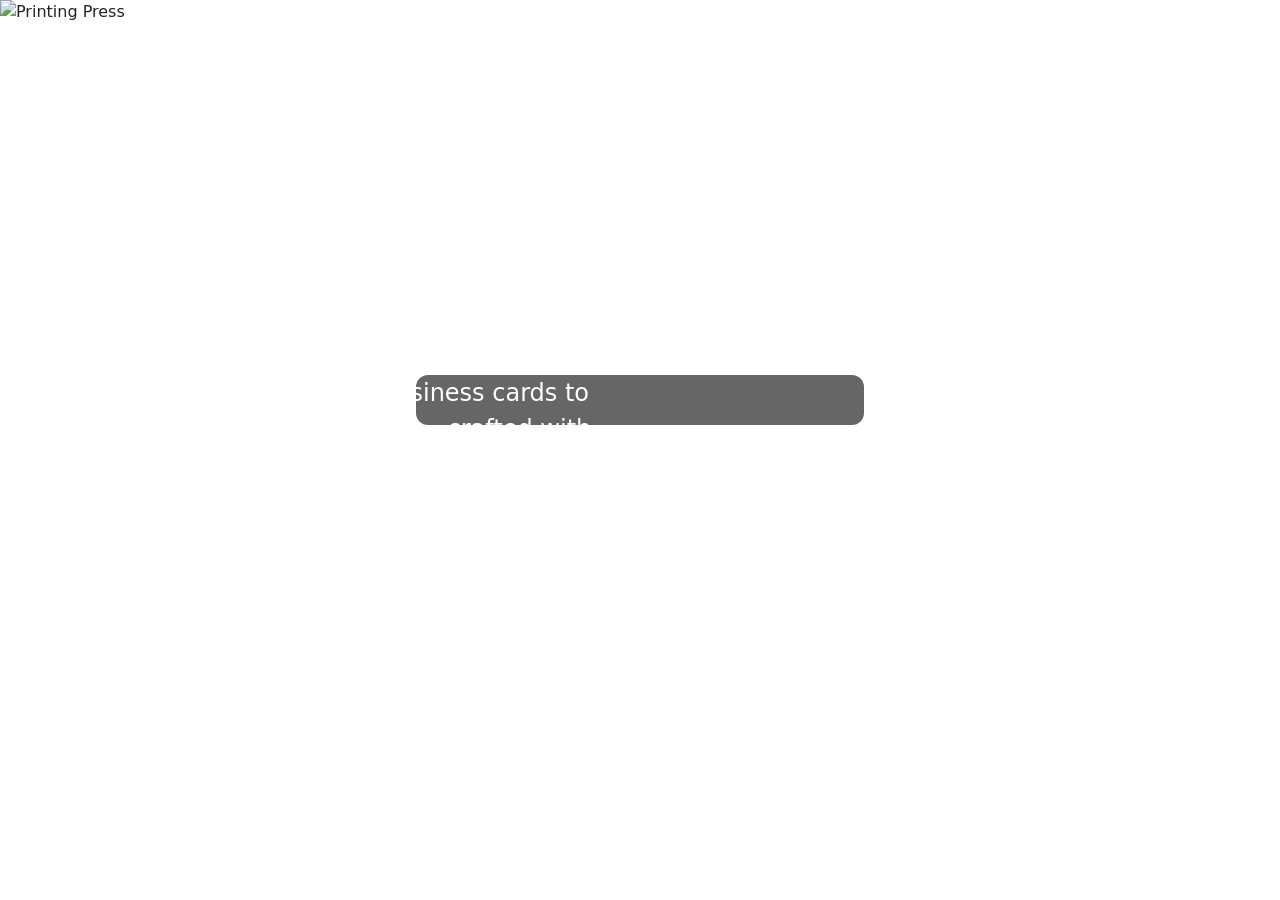
==== index.html @ e6c63889 "Update index.html" ====
<!DOCTYPE html>
<html lang="en">
<head>
  <meta charset="UTF-8" />
  <meta name="viewport" content="width=device-width, initial-scale=1.0" />
  <title>Digital Press Vadodara</title>

  <!-- Bootstrap 5 (Offline) -->
  <link rel="stylesheet" href="Css/bootstrap.min.css" />

  <!-- Font Awesome (Offline) -->
  <link rel="stylesheet" href="Css/all.min.css" />

  <!-- Your own styles -->
  <link rel="stylesheet" href="Css/Style1.0.2.css" />
</head>
<body >

  <!-- HEADER PLACEHOLDER -->
<div id="header"></div>
  <!-- Hero Section -->
<section id="heroCarousel" class="heroCarousel carousel slide carousel-fade"  
  data-bs-ride="carousel" 
  data-bs-interval="3000" 
  data-bs-pause="false">

  <div class="carousel-inner">

    <!-- Slide 1 -->
    <div class="carousel-item active">
      <img src="Images/DG-Image1.jpg" class="d-block w-100" style="max-height: 800px;" alt="Printing Press">
      <div class="carousel-caption d-flex align-items-center justify-content-center text-center">
        <div>
          <h1>Print That Speaks Quality</h1>
          <p>From business cards to banners — crafted with precision.</p>
        </div>
      </div>
    </div>

    <!-- Slide 2 -->
    <div class="carousel-item">
      <img src="Images/DG-IMage2.jpg" class="d-block w-100" style="max-height: 800px;" alt="Business Cards">
      <div class="carousel-caption d-flex align-items-center justify-content-center text-center">
        <div>
          <h1>Make Your First Impression Count</h1>
          <p>Premium business cards that showcase your brand.</p>
        </div>
      </div>
    </div>

    <!-- Slide 3 -->
    <div class="carousel-item">
      <img src="Images/DG-IMage3.jpg" class="d-block w-100" style="max-height: 800px;" alt="Banners Printing">
      <div class="carousel-caption d-flex align-items-center justify-content-center text-center">
        <div>
          <h1>Big Ideas, Bold Prints</h1>
          <p>Eye-catching banners and posters that stand out.</p>
        </div>
      </div>
    </div>

    <!-- Slide 4 -->
    <div class="carousel-item">
      <img src="Images/DG-Image4.jpg" class="d-block w-100" style="max-height: 800px;" alt="Wedding Cards">
      <div class="carousel-caption d-flex align-items-center justify-content-center text-center">
        <div>
          <h1>Celebrate Moments in Style</h1>
          <p>Wedding invitations & event cards designed with elegance.</p>
        </div>
      </div>
    </div>

    <!-- Slide 5 -->
    <div class="carousel-item">
      <img src="Images/DG-IMage5.jpg" class="d-block w-100" style="max-height: 800px;" alt="Custom Digital Designs">
      <div class="carousel-caption d-flex align-items-center justify-content-center text-center">
        <div>
          <h1>Custom Designs for Every Need</h1>
          <p>Personalized printing solutions tailored just for you.</p>
        </div>
      </div>
    </div>

  </div>

  <!-- Controls (optional, hidden for auto-play) -->
  <button class="carousel-control-prev" type="button" style="display: none;" data-bs-target="#heroCarousel" data-bs-slide="prev">
    <span class="carousel-control-prev-icon" aria-hidden="true"></span>
  </button>
  <button class="carousel-control-next" type="button" style="display: none;" data-bs-target="#heroCarousel" data-bs-slide="next">
    <span class="carousel-control-next-icon" aria-hidden="true"></span>
  </button>
</section>

  

   <!-- FOOTER PLACEHOLDER -->
   <div id="footer"></div>

  <!--JS Bundle (Offline) -->
  <script src="js/bootstrap.bundle.min.js"></script>
  <script src="js/SearchBox.js"></script>
  <script src="js/InjectLayout.js"></script>
        
    
</body>
</html>
---- Css/Style1.0.2.css ----
/* ==== Hero Section Carousel (Optimized) ==== */
.heroCarousel {
  height: 800px;
  width: 100%;
  position: relative;
  overflow: hidden;
}

/* Full height for carousel content */
.heroCarousel .carousel-inner,
.heroCarousel .carousel-item {
  height: 800px !important;
}

/* Image Styling */
.heroCarousel .carousel-item img {
  height: 100% !important;
  width: 100% !important;
  object-fit: cover !important;
  object-position: center;
}

/* Caption Overlay */
.heroCarousel .carousel-caption {
  position: absolute;
  top: 50%;
  left: 50%;
  transform: translate(-50%, -50%);
  background-color: rgba(0, 0, 0, 0.6);
  padding: 25px 35px;
  border-radius: 12px;
  color: #fff;
  text-align: center;
  z-index: 10;
  max-width: 80%;
}

/* Headline & Paragraph - Fade Up */
.heroCarousel .carousel-caption h1,
.heroCarousel .carousel-caption p {
  opacity: 0;
  animation: fadeInUp 0.6s ease-out forwards;
}

.heroCarousel .carousel-caption h1 {
  animation-delay: 0.1s;
  font-size: 3rem;
  font-weight: 700;
  margin-bottom: 10px;
}

.heroCarousel .carousel-caption p {
  animation-delay: 0.4s;
  font-size: 1.5rem;
  font-weight: 400;
}

/* Animation Keyframes */
@keyframes fadeInUp {
  0% {
    opacity: 0;
    transform: translate(-60%, -40%);
  }
  100% {
    opacity: 1;
    transform: translate(-50%, -50%);
  }
}

/* Hide controls */
.heroCarousel .carousel-control-prev,
.heroCarousel .carousel-control-next {
  display: none !important;
}

/* Responsive adjustments */
@media (max-width: 768px) {
  .heroCarousel {
    height: 500px;
  }

  .heroCarousel .carousel-inner,
  .heroCarousel .carousel-item {
    height: 500px !important;
  }

  .heroCarousel .carousel-caption {
    padding: 15px 20px;
    max-width: 90%;
  }

  .heroCarousel .carousel-caption h1 {
    font-size: 2rem;
  }

  .heroCarousel .carousel-caption p {
    font-size: 1rem;
  }
}
.modern-footer {
  background-color: #313a63 !important;
  color: #eee;
  padding: 40px 0;
}

.footer-top {
  display: flex;
  flex-wrap: wrap;
  justify-content: space-around;
  gap: 30px;
  padding: 0 20px;
}

.footer-column {
  flex: 1 1 250px;
}

.footer-column h4 {
  margin-bottom: 15px;
  font-weight: 600;
}

.footer-column ul {
  list-style: none;
  padding-left: 0;
}

.footer-column ul li {
  margin-bottom: 10px;
}

.footer-column ul li a {
  color: #ddd;
  text-decoration: none;
}

.footer-column p {
  margin-bottom: 10px;
}

.social-icons i {
  margin-right: 10px;
  font-size: 20px;
}
/* Ensure search icon is right-aligned in the navbar */

/* Ensure navbar uses flexbox to align elements */
/* Ensure navbar uses flexbox to align elements */
.navbar-collapse {
  display: flex;
  justify-content: space-between;
  align-items: center;
  width: 100%;
}

/* Container for the search icon and input field */
.search-container {
  position: relative;
}

/* Initially hide the search input field */
#searchProduct {
  display: none; /* Hidden by default */
  width: 0;
  opacity: 0;
  transition: all 0.3s ease; /* Smooth transition for width and opacity */
}

/* Expand the search input smoothly */
#searchProduct.expanded {
  display: block;
  width: 200px; /* Adjust width as needed */
  opacity: 1;
}

/* Style for the search icon */
#search-icon {
  font-size: 20px;
  color: white;
  transition: all 0.3s ease;
  position: absolute;
  right: 0;
  top: 50%;
  transform: translateY(-50%);
  cursor: pointer;
}

/* Styling for search results */
#search-results {
  border: 1px solid #ccc;
  border-radius: 4px;
  max-height: 200px;
  overflow-y: auto;
  box-shadow: 0 4px 8px rgba(0, 0, 0, 0.2);
}


/* Styling for search results */
#search-results {
  border: 1px solid #ccc;
  border-radius: 4px;
  max-height: 200px;
  overflow-y: auto;
  box-shadow: 0 4px 8px rgba(0, 0, 0, 0.2);
}
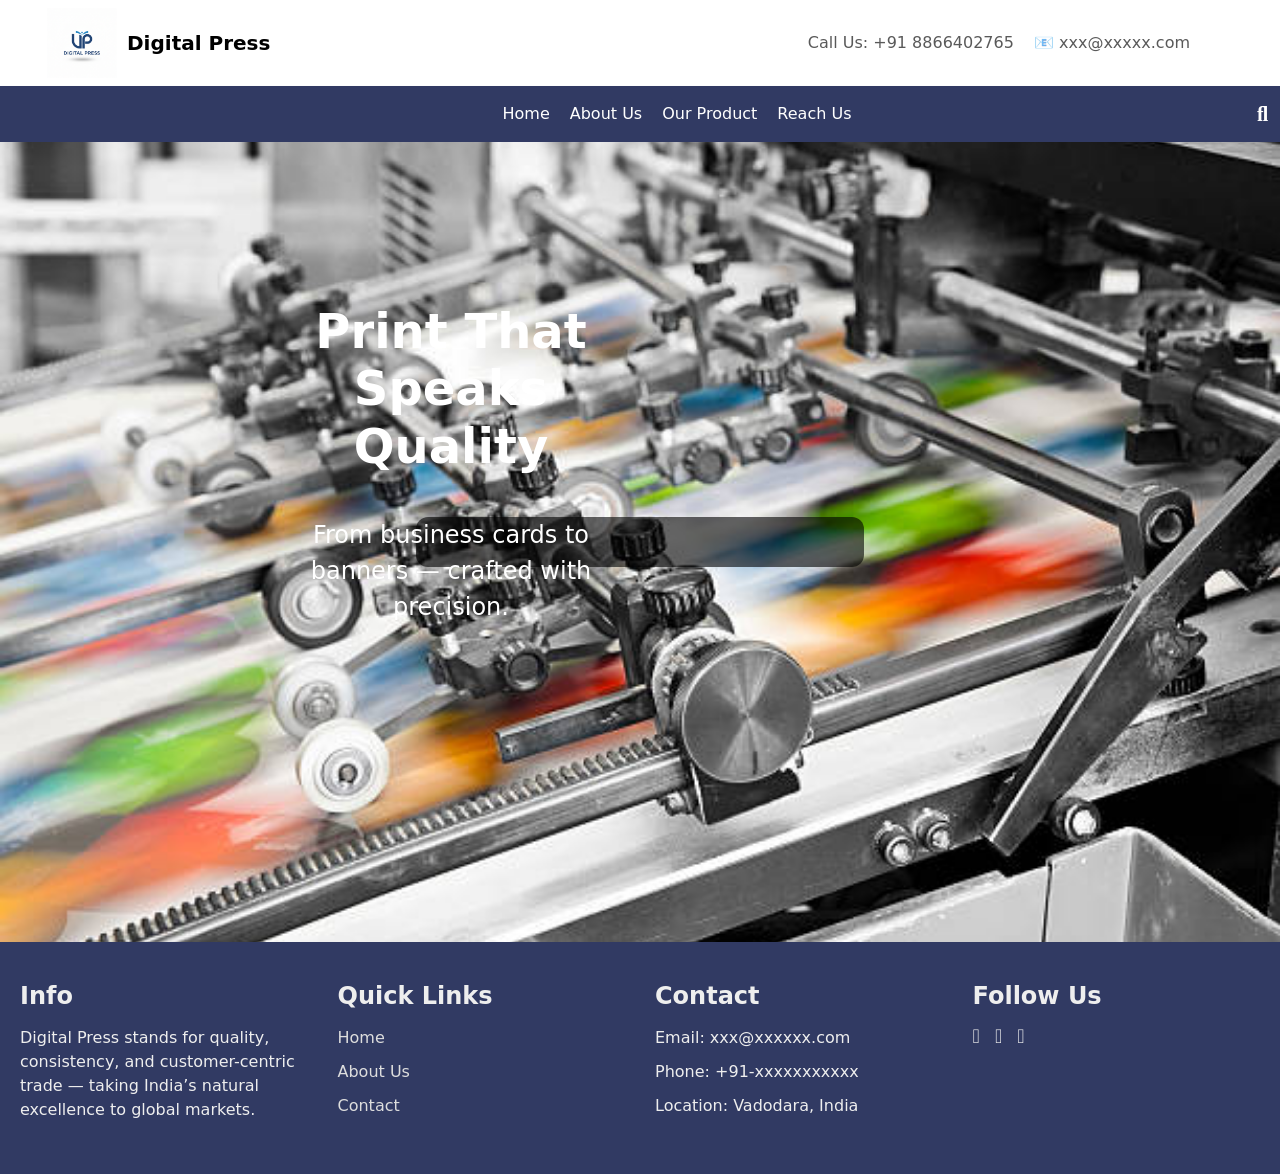
==== commit 241eeb3f: "Update index.html" ====
--- a/index.html
+++ b/index.html
@@ -98,12 +98,13 @@
    <div id="footer"></div>
 
   <!--JS Bundle (Offline) -->
-  <script src="js/bootstrap.bundle.min.js"></script>
-  <script src="js/SearchBox.js"></script>
-  <script src="js/InjectLayout.js"></script>
+  <script src="Js/bootstrap.bundle.min.js"></script>
+  <script src="Js/SearchBox.js"></script>
+  <script src="Js/InjectLayout.js"></script>
         
     
 </body>
 </html>
 
 
+
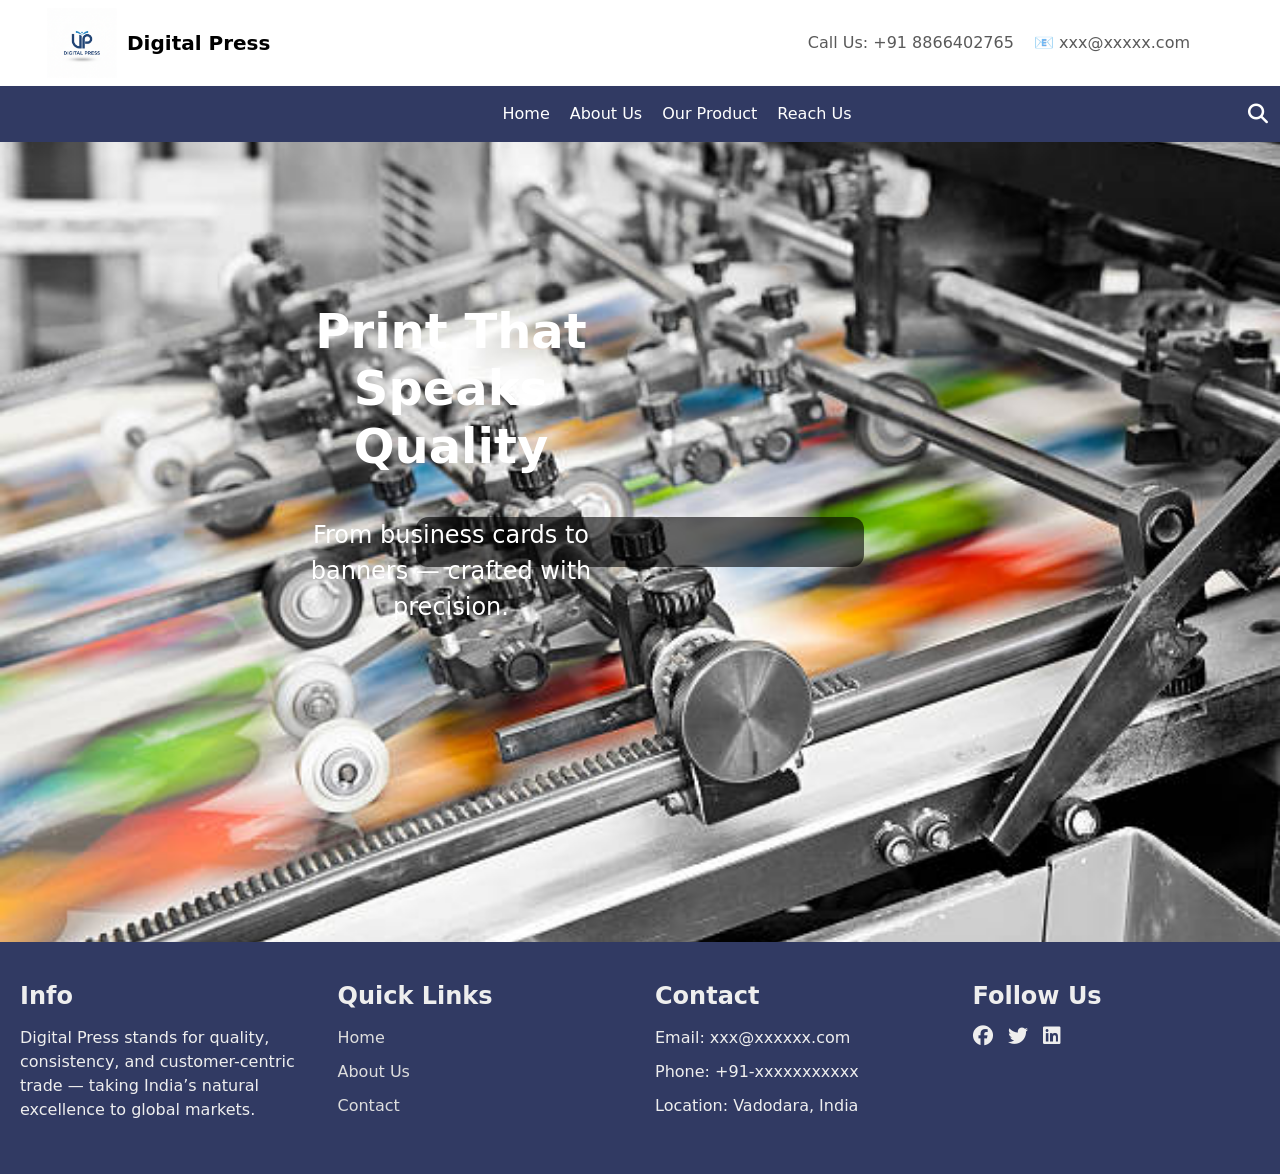
==== commit 66144dd8: "Update index.html" ====
--- a/index.html
+++ b/index.html
@@ -75,7 +75,7 @@
       <img src="Images/DG-IMage5.jpg" class="d-block w-100" style="max-height: 800px;" alt="Custom Digital Designs">
       <div class="carousel-caption d-flex align-items-center justify-content-center text-center">
         <div>
-          <h1>Custom Designs for Every Need</h1>
+          <h1 style="color: black !important;">Custom Designs for Every Need</h1>
           <p>Personalized printing solutions tailored just for you.</p>
         </div>
       </div>
@@ -108,3 +108,4 @@
 
 
 
+
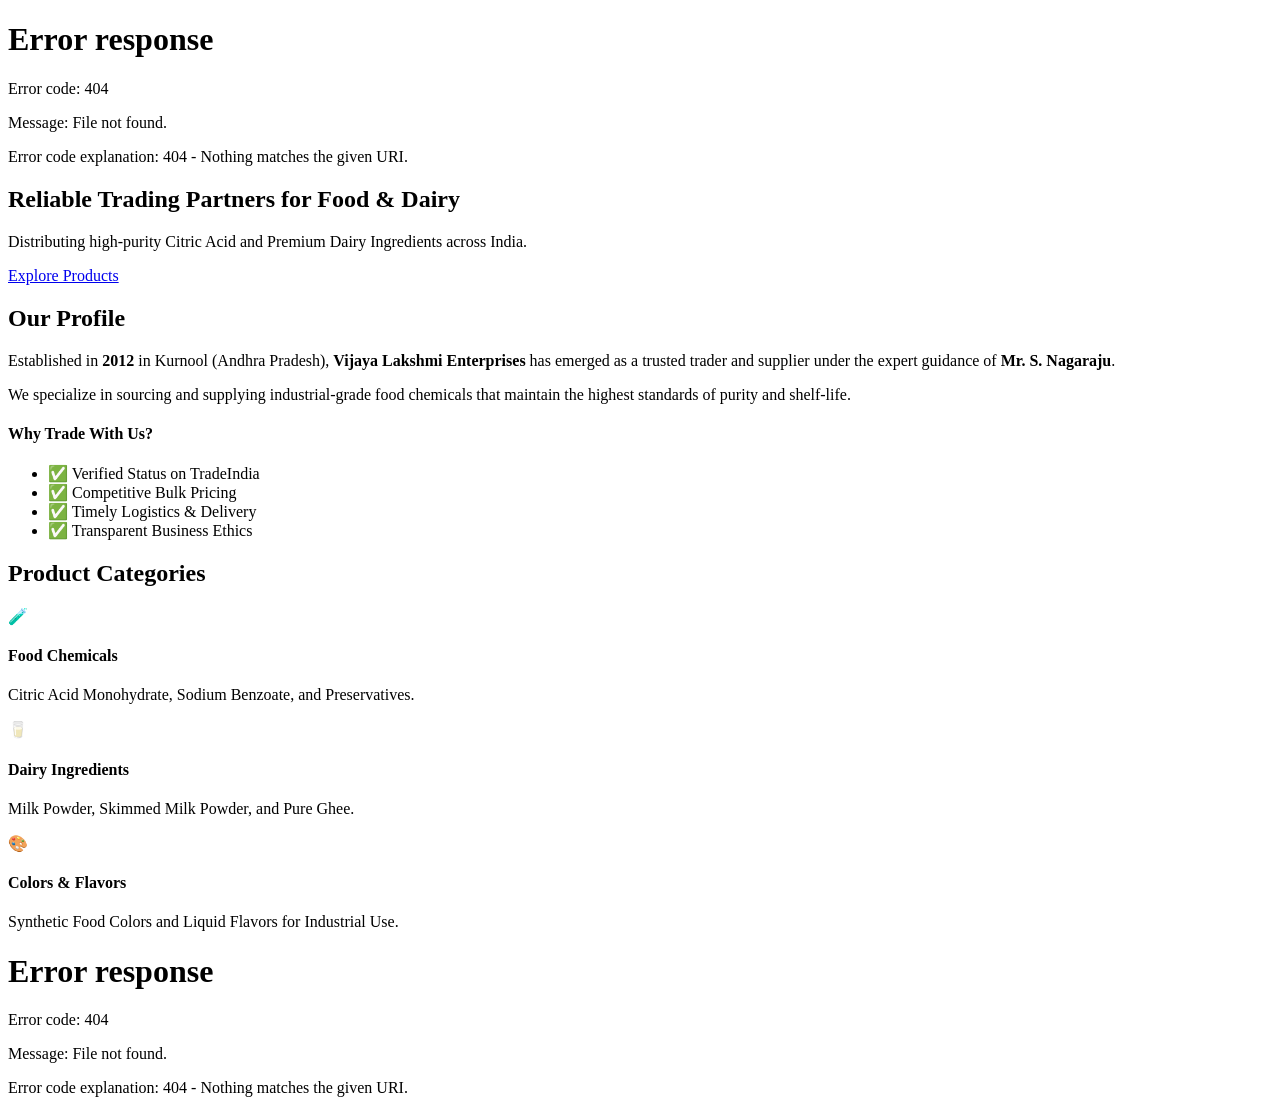
==== commit ce7b127e: "Update index.html" ====
--- a/index.html
+++ b/index.html
@@ -1,111 +1,97 @@
 <!DOCTYPE html>
 <html lang="en">
 <head>
-  <meta charset="UTF-8" />
-  <meta name="viewport" content="width=device-width, initial-scale=1.0" />
-  <title>Digital Press Vadodara</title>
+    <meta charset="UTF-8">
+    <meta name="viewport" content="width=device-width, initial-scale=1.0">
+    <title>Vijaya Lakshmi Enterprises | Industrial Trading</title>
+    
+    <link rel="stylesheet" href="css/bootstrap.min.css">
+    <link rel="stylesheet" href="css/style.css">
+</head>
+<body>
 
-  <!-- Bootstrap 5 (Offline) -->
-  <link rel="stylesheet" href="Css/bootstrap.min.css" />
+    <div id="header-placeholder"></div>
 
-  <!-- Font Awesome (Offline) -->
-  <link rel="stylesheet" href="Css/all.min.css" />
+    <main>
+        <section id="home" class="hero-banner bg-primary text-white py-5">
+            <div class="container py-5">
+                <div class="row align-items-center">
+                    <div class="col-md-7">
+                        <h1 class="display-4 fw-bold">Reliable Trading Partners for Food & Dairy</h1>
+                        <p class="lead">Distributing high-purity Citric Acid and Premium Dairy Ingredients across India.</p>
+                        <a href="#products" class="btn btn-warning btn-lg fw-bold">Explore Products</a>
+                    </div>
+                </div>
+            </div>
+        </section>
 
-  <!-- Your own styles -->
-  <link rel="stylesheet" href="Css/Style1.0.2.css" />
-</head>
-<body >
+        <section id="about" class="py-5">
+            <div class="container">
+                <div class="row g-4">
+                    <div class="col-md-6">
+                        <h2 class="fw-bold border-bottom pb-2">Our Profile</h2>
+                        <p>Established in <strong>2012</strong> in Kurnool (Andhra Pradesh), <strong>Vijaya Lakshmi Enterprises</strong> has emerged as a trusted trader and supplier under the expert guidance of <strong>Mr. S. Nagaraju</strong>.</p>
+                        <p>We specialize in sourcing and supplying industrial-grade food chemicals that maintain the highest standards of purity and shelf-life.</p>
+                    </div>
+                    <div class="col-md-6">
+                        <div class="card bg-light border-0 p-4">
+                            <h4 class="fw-bold text-primary">Why Trade With Us?</h4>
+                            <ul class="list-unstyled">
+                                <li class="mb-2">✅ Verified Status on TradeIndia</li>
+                                <li class="mb-2">✅ Competitive Bulk Pricing</li>
+                                <li class="mb-2">✅ Timely Logistics & Delivery</li>
+                                <li class="mb-2">✅ Transparent Business Ethics</li>
+                            </ul>
+                        </div>
+                    </div>
+                </div>
+            </div>
+        </section>
 
-  <!-- HEADER PLACEHOLDER -->
-<div id="header"></div>
-  <!-- Hero Section -->
-<section id="heroCarousel" class="heroCarousel carousel slide carousel-fade"  
-  data-bs-ride="carousel" 
-  data-bs-interval="3000" 
-  data-bs-pause="false">
+        <section id="products" class="py-5 bg-light">
+            <div class="container">
+                <h2 class="text-center fw-bold mb-5">Product Categories</h2>
+                <div class="row g-4">
+                    <div class="col-md-4">
+                        <div class="product-box text-center p-4 bg-white shadow-sm rounded">
+                            <div class="fs-1">🧪</div>
+                            <h4 class="fw-bold mt-3">Food Chemicals</h4>
+                            <p class="small text-muted">Citric Acid Monohydrate, Sodium Benzoate, and Preservatives.</p>
+                        </div>
+                    </div>
+                    <div class="col-md-4">
+                        <div class="product-box text-center p-4 bg-white shadow-sm rounded">
+                            <div class="fs-1">🥛</div>
+                            <h4 class="fw-bold mt-3">Dairy Ingredients</h4>
+                            <p class="small text-muted">Milk Powder, Skimmed Milk Powder, and Pure Ghee.</p>
+                        </div>
+                    </div>
+                    <div class="col-md-4">
+                        <div class="product-box text-center p-4 bg-white shadow-sm rounded">
+                            <div class="fs-1">🎨</div>
+                            <h4 class="fw-bold mt-3">Colors & Flavors</h4>
+                            <p class="small text-muted">Synthetic Food Colors and Liquid Flavors for Industrial Use.</p>
+                        </div>
+                    </div>
+                </div>
+            </div>
+        </section>
+    </main>
 
-  <div class="carousel-inner">
+    <div id="footer-placeholder"></div>
 
-    <!-- Slide 1 -->
-    <div class="carousel-item active">
-      <img src="Images/DG-Image1.jpg" class="d-block w-100" style="max-height: 800px;" alt="Printing Press">
-      <div class="carousel-caption d-flex align-items-center justify-content-center text-center">
-        <div>
-          <h1>Print That Speaks Quality</h1>
-          <p>From business cards to banners — crafted with precision.</p>
-        </div>
-      </div>
-    </div>
+    <script src="js/bootstrap.bundle.min.js"></script>
+   <script src="js/InjectLayout.js"></script>
 
-    <!-- Slide 2 -->
-    <div class="carousel-item">
-      <img src="Images/DG-IMage2.jpg" class="d-block w-100" style="max-height: 800px;" alt="Business Cards">
-      <div class="carousel-caption d-flex align-items-center justify-content-center text-center">
-        <div>
-          <h1>Make Your First Impression Count</h1>
-          <p>Premium business cards that showcase your brand.</p>
-        </div>
-      </div>
-    </div>
-
-    <!-- Slide 3 -->
-    <div class="carousel-item">
-      <img src="Images/DG-IMage3.jpg" class="d-block w-100" style="max-height: 800px;" alt="Banners Printing">
-      <div class="carousel-caption d-flex align-items-center justify-content-center text-center">
-        <div>
-          <h1>Big Ideas, Bold Prints</h1>
-          <p>Eye-catching banners and posters that stand out.</p>
-        </div>
-      </div>
-    </div>
-
-    <!-- Slide 4 -->
-    <div class="carousel-item">
-      <img src="Images/DG-Image4.jpg" class="d-block w-100" style="max-height: 800px;" alt="Wedding Cards">
-      <div class="carousel-caption d-flex align-items-center justify-content-center text-center">
-        <div>
-          <h1>Celebrate Moments in Style</h1>
-          <p>Wedding invitations & event cards designed with elegance.</p>
-        </div>
-      </div>
-    </div>
-
-    <!-- Slide 5 -->
-    <div class="carousel-item">
-      <img src="Images/DG-IMage5.jpg" class="d-block w-100" style="max-height: 800px;" alt="Custom Digital Designs">
-      <div class="carousel-caption d-flex align-items-center justify-content-center text-center">
-        <div>
-          <h1 style="color: black !important;">Custom Designs for Every Need</h1>
-          <p>Personalized printing solutions tailored just for you.</p>
-        </div>
-      </div>
-    </div>
-
-  </div>
-
-  <!-- Controls (optional, hidden for auto-play) -->
-  <button class="carousel-control-prev" type="button" style="display: none;" data-bs-target="#heroCarousel" data-bs-slide="prev">
-    <span class="carousel-control-prev-icon" aria-hidden="true"></span>
-  </button>
-  <button class="carousel-control-next" type="button" style="display: none;" data-bs-target="#heroCarousel" data-bs-slide="next">
-    <span class="carousel-control-next-icon" aria-hidden="true"></span>
-  </button>
-</section>
-
-  
-
-   <!-- FOOTER PLACEHOLDER -->
-   <div id="footer"></div>
-
-  <!--JS Bundle (Offline) -->
-  <script src="Js/bootstrap.bundle.min.js"></script>
-  <script src="Js/SearchBox.js"></script>
-  <script src="Js/InjectLayout.js"></script>
-        
-    
+    <script>
+        document.addEventListener("DOMContentLoaded", function() {
+            fetch("header.html").then(res => res.text()).then(data => {
+                document.getElementById("header-placeholder").innerHTML = data;
+            });
+            fetch("footer.html").then(res => res.text()).then(data => {
+                document.getElementById("footer-placeholder").innerHTML = data;
+            });
+        });
+    </script>
 </body>
 </html>
-
-
-
-
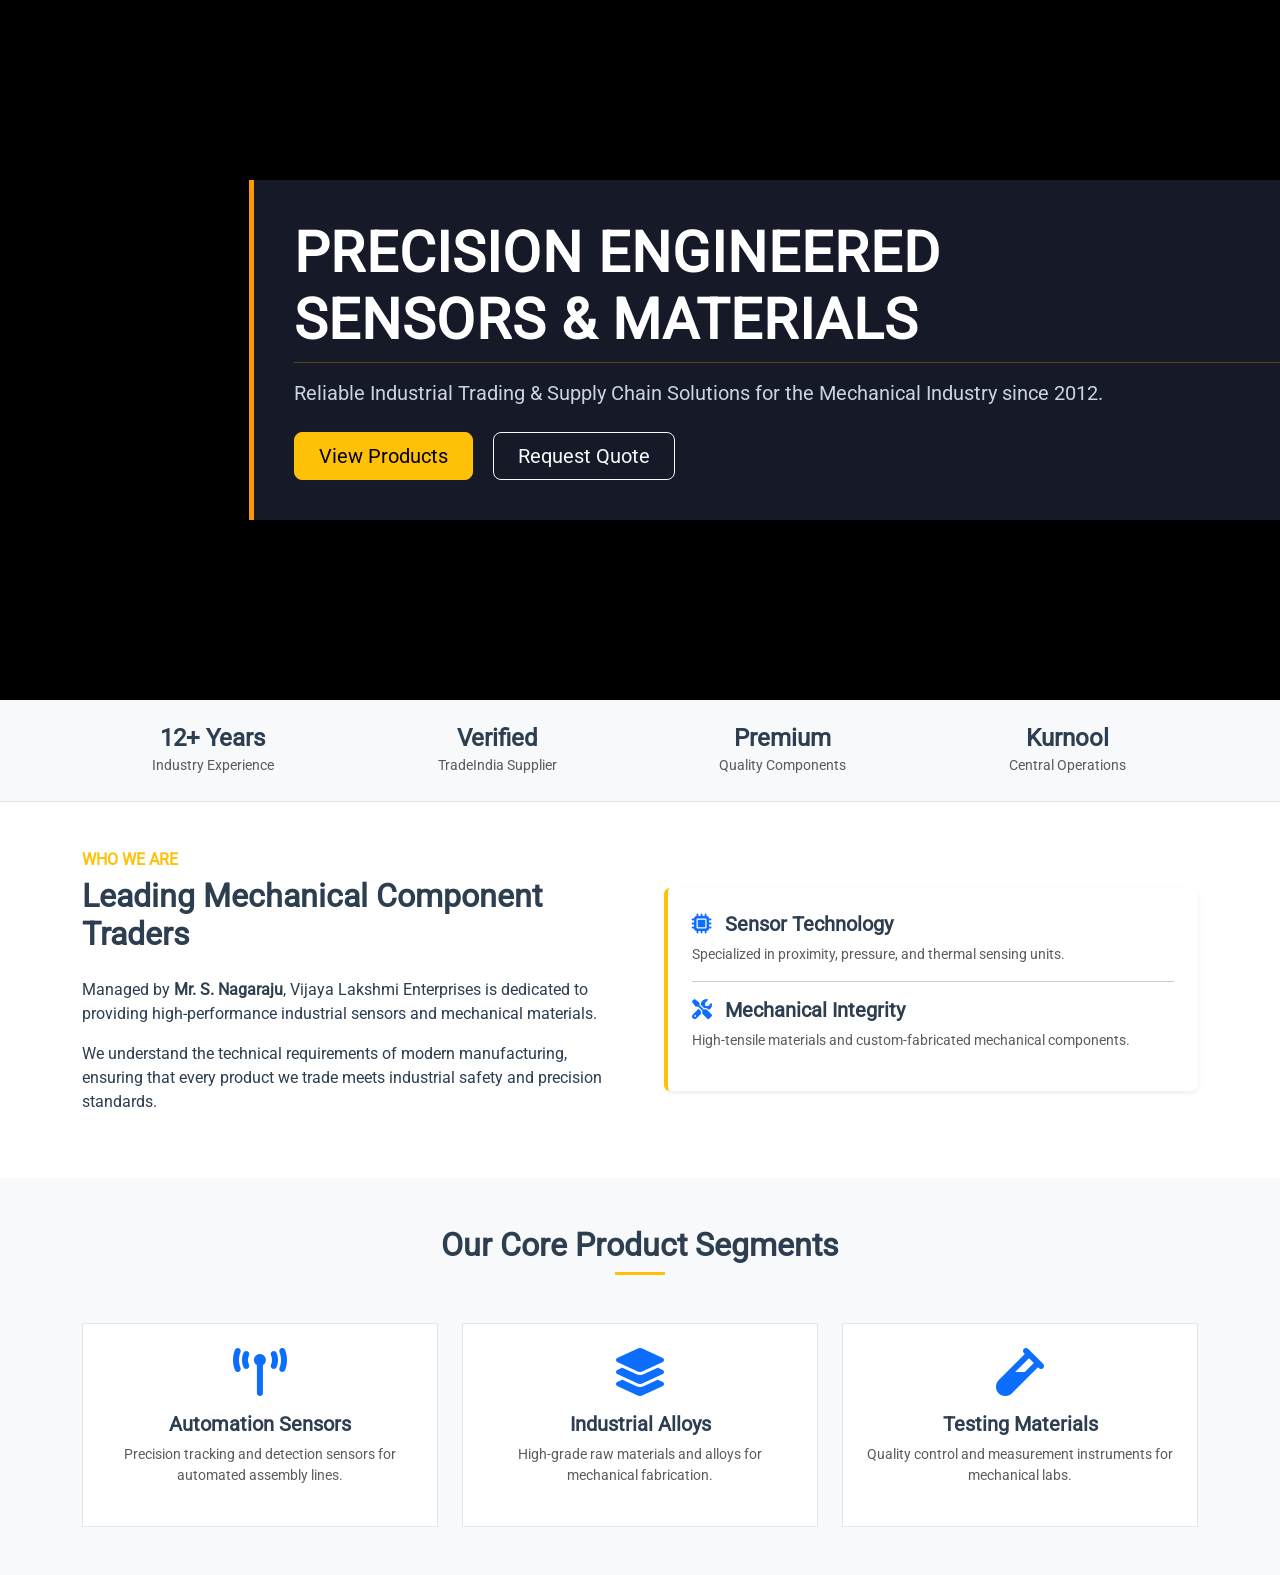
==== commit 40591a8d: "Update index.html" ====
--- a/index.html
+++ b/index.html
@@ -3,23 +3,48 @@
 <head>
     <meta charset="UTF-8">
     <meta name="viewport" content="width=device-width, initial-scale=1.0">
-    <title>Vijaya Lakshmi Enterprises | Industrial Trading</title>
+    <title>Vijaya Lakshmi Enterprises | Industrial Sensors & Mechanical Supplies</title>
     
-    <link rel="stylesheet" href="css/bootstrap.min.css">
-    <link rel="stylesheet" href="css/style.css">
+    <link rel="stylesheet" href="Css/bootstrap.min.css">
+    <link rel="stylesheet" href="Css/all.min.css"> 
+    <link rel="stylesheet" href="Css/Style1.0.2.css">
 </head>
 <body>
 
     <div id="header-placeholder"></div>
 
     <main>
-        <section id="home" class="hero-banner bg-primary text-white py-5">
-            <div class="container py-5">
-                <div class="row align-items-center">
-                    <div class="col-md-7">
-                        <h1 class="display-4 fw-bold">Reliable Trading Partners for Food & Dairy</h1>
-                        <p class="lead">Distributing high-purity Citric Acid and Premium Dairy Ingredients across India.</p>
-                        <a href="#products" class="btn btn-warning btn-lg fw-bold">Explore Products</a>
+        <section id="home" class="heroCarousel d-flex align-items-center">
+            <div class="container text-white">
+                <div class="carousel-caption d-block position-relative shadow-lg">
+                    <h1 class="fw-bold">Precision Engineered <br><span>Sensors & Materials</span></h1>
+                    <p class="lead">Reliable Industrial Trading & Supply Chain Solutions for the Mechanical Industry since 2012.</p>
+                    <div class="mt-4">
+                        <a href="OurProduct.html" class="btn btn-warning btn-lg px-4 me-3">View Products</a>
+                        <a href="ContactUs.Html" class="btn btn-outline-light btn-lg px-4">Request Quote</a>
+                    </div>
+                </div>
+            </div>
+        </section>
+
+        <section class="py-4 border-bottom bg-light">
+            <div class="container">
+                <div class="row text-center g-4">
+                    <div class="col-md-3">
+                        <h4 class="fw-bold mb-0">12+ Years</h4>
+                        <small class="text-muted">Industry Experience</small>
+                    </div>
+                    <div class="col-md-3">
+                        <h4 class="fw-bold mb-0">Verified</h4>
+                        <small class="text-muted">TradeIndia Supplier</small>
+                    </div>
+                    <div class="col-md-3">
+                        <h4 class="fw-bold mb-0">Premium</h4>
+                        <small class="text-muted">Quality Components</small>
+                    </div>
+                    <div class="col-md-3">
+                        <h4 class="fw-bold mb-0">Kurnool</h4>
+                        <small class="text-muted">Central Operations</small>
                     </div>
                 </div>
             </div>
@@ -27,21 +52,20 @@
 
         <section id="about" class="py-5">
             <div class="container">
-                <div class="row g-4">
+                <div class="row align-items-center g-5">
                     <div class="col-md-6">
-                        <h2 class="fw-bold border-bottom pb-2">Our Profile</h2>
-                        <p>Established in <strong>2012</strong> in Kurnool (Andhra Pradesh), <strong>Vijaya Lakshmi Enterprises</strong> has emerged as a trusted trader and supplier under the expert guidance of <strong>Mr. S. Nagaraju</strong>.</p>
-                        <p>We specialize in sourcing and supplying industrial-grade food chemicals that maintain the highest standards of purity and shelf-life.</p>
+                        <h6 class="text-warning fw-bold text-uppercase">Who We Are</h6>
+                        <h2 class="fw-bold mb-4">Leading Mechanical Component Traders</h2>
+                        <p>Managed by <strong>Mr. S. Nagaraju</strong>, Vijaya Lakshmi Enterprises is dedicated to providing high-performance industrial sensors and mechanical materials.</p>
+                        <p>We understand the technical requirements of modern manufacturing, ensuring that every product we trade meets industrial safety and precision standards.</p>
                     </div>
                     <div class="col-md-6">
-                        <div class="card bg-light border-0 p-4">
-                            <h4 class="fw-bold text-primary">Why Trade With Us?</h4>
-                            <ul class="list-unstyled">
-                                <li class="mb-2">✅ Verified Status on TradeIndia</li>
-                                <li class="mb-2">✅ Competitive Bulk Pricing</li>
-                                <li class="mb-2">✅ Timely Logistics & Delivery</li>
-                                <li class="mb-2">✅ Transparent Business Ethics</li>
-                            </ul>
+                        <div class="p-4 rounded border-start border-4 border-warning bg-white shadow-sm">
+                            <h5 class="fw-bold"><i class="fas fa-microchip me-2 text-primary"></i> Sensor Technology</h5>
+                            <p class="small text-muted">Specialized in proximity, pressure, and thermal sensing units.</p>
+                            <hr>
+                            <h5 class="fw-bold"><i class="fas fa-tools me-2 text-primary"></i> Mechanical Integrity</h5>
+                            <p class="small text-muted">High-tensile materials and custom-fabricated mechanical components.</p>
                         </div>
                     </div>
                 </div>
@@ -50,27 +74,30 @@
 
         <section id="products" class="py-5 bg-light">
             <div class="container">
-                <h2 class="text-center fw-bold mb-5">Product Categories</h2>
+                <div class="text-center mb-5">
+                    <h2 class="fw-bold">Our Core Product Segments</h2>
+                    <div class="mx-auto bg-warning" style="height: 3px; width: 50px;"></div>
+                </div>
                 <div class="row g-4">
                     <div class="col-md-4">
-                        <div class="product-box text-center p-4 bg-white shadow-sm rounded">
-                            <div class="fs-1">🧪</div>
-                            <h4 class="fw-bold mt-3">Food Chemicals</h4>
-                            <p class="small text-muted">Citric Acid Monohydrate, Sodium Benzoate, and Preservatives.</p>
+                        <div class="product-card p-4 text-center">
+                            <i class="fas fa-broadcast-tower fa-3x mb-3 text-primary"></i>
+                            <h5 class="fw-bold">Automation Sensors</h5>
+                            <p class="small text-muted">Precision tracking and detection sensors for automated assembly lines.</p>
                         </div>
                     </div>
                     <div class="col-md-4">
-                        <div class="product-box text-center p-4 bg-white shadow-sm rounded">
-                            <div class="fs-1">🥛</div>
-                            <h4 class="fw-bold mt-3">Dairy Ingredients</h4>
-                            <p class="small text-muted">Milk Powder, Skimmed Milk Powder, and Pure Ghee.</p>
+                        <div class="product-card p-4 text-center">
+                            <i class="fas fa-layer-group fa-3x mb-3 text-primary"></i>
+                            <h5 class="fw-bold">Industrial Alloys</h5>
+                            <p class="small text-muted">High-grade raw materials and alloys for mechanical fabrication.</p>
                         </div>
                     </div>
                     <div class="col-md-4">
-                        <div class="product-box text-center p-4 bg-white shadow-sm rounded">
-                            <div class="fs-1">🎨</div>
-                            <h4 class="fw-bold mt-3">Colors & Flavors</h4>
-                            <p class="small text-muted">Synthetic Food Colors and Liquid Flavors for Industrial Use.</p>
+                        <div class="product-card p-4 text-center">
+                            <i class="fas fa-vial fa-3x mb-3 text-primary"></i>
+                            <h5 class="fw-bold">Testing Materials</h5>
+                            <p class="small text-muted">Quality control and measurement instruments for mechanical labs.</p>
                         </div>
                     </div>
                 </div>
@@ -81,17 +108,35 @@
     <div id="footer-placeholder"></div>
 
     <script src="js/bootstrap.bundle.min.js"></script>
-   <script src="js/InjectLayout.js"></script>
 
     <script>
-        document.addEventListener("DOMContentLoaded", function() {
-            fetch("header.html").then(res => res.text()).then(data => {
-                document.getElementById("header-placeholder").innerHTML = data;
-            });
-            fetch("footer.html").then(res => res.text()).then(data => {
-                document.getElementById("footer-placeholder").innerHTML = data;
-            });
+        // High-reliability fetch script for local files
+        async function loadLayout(id, url) {
+            try {
+                const response = await fetch(url);
+                if (!response.ok) throw new Error(`HTTP error! status: ${response.status}`);
+                const content = await response.text();
+                document.getElementById(id).innerHTML = content;
+            } catch (e) {
+                console.error(`Error loading ${url}:`, e);
+            }
+        }
+
+        document.addEventListener("DOMContentLoaded", () => {
+            loadLayout('header-placeholder', 'header.html');
+            loadLayout('footer-placeholder', 'footer.html');
         });
+
+        // Toggle Search functionality for the Header
+        function toggleSearchBox() {
+            const searchInput = document.getElementById('searchProduct');
+            if(searchInput) {
+                searchInput.classList.toggle('expanded');
+                if (searchInput.classList.contains('expanded')) {
+                    searchInput.focus();
+                }
+            }
+        }
     </script>
 </body>
 </html>
--- a/Css/Style1.0.2.css
+++ b/Css/Style1.0.2.css
@@ -0,0 +1,196 @@
+/* ==== Local Font Integration ==== */
+@font-face {
+    font-family: 'RobotoCustom';
+    src: url('../Fonts/Roboto-VariableFont_wdth,wght.ttf') format('truetype');
+    font-weight: normal;
+    font-style: normal;
+}
+
+@font-face {
+    font-family: 'RobotoCustom';
+    src: url('../Fonts/Roboto-Italic-VariableFont_wdth,wght.ttf') format('truetype');
+    font-weight: normal;
+    font-style: italic;
+}
+
+/* ==== Global Industrial Variables ==== */
+:root {
+    --primary-navy: #1a1e2e;
+    --accent-orange: #ff9800; 
+    --steel-gray: #f4f7f6;
+    --text-dark: #2c3e50;
+    --border-color: rgba(255, 152, 0, 0.3);
+}
+
+/* MERGED BODY RULE */
+body {
+    font-family: 'RobotoCustom', Arial, sans-serif; /* Your custom font is now the priority */
+    color: var(--text-dark);
+    background-color: #fff;
+    margin: 0;
+    padding: 0;
+}
+
+/* ==== Hero Section (Mechanical Industrial Look) ==== */
+.heroCarousel {
+    height: 700px; /* Slightly reduced for better focus */
+    width: 100%;
+    background-color: #000;
+}
+
+.heroCarousel .carousel-inner,
+.heroCarousel .carousel-item {
+    height: 700px !important;
+}
+
+.heroCarousel .carousel-item img {
+    height: 100% !important;
+    width: 100% !important;
+    object-fit: cover !important;
+    filter: brightness(0.5) contrast(1.1); /* Industrial moody look */
+}
+
+/* Caption Overlay - Industrial Card Style */
+.heroCarousel .carousel-caption {
+    top: 55%;
+    background-color: rgba(26, 30, 46, 0.85); /* Navy background */
+    border-left: 5px solid var(--accent-orange);
+    text-align: left; /* Technical specs usually look better left-aligned */
+    padding: 40px;
+    border-radius: 0 15px 15px 0;
+}
+
+.heroCarousel .carousel-caption h1 {
+    font-size: 3.5rem;
+    text-transform: uppercase;
+    letter-spacing: 1px;
+}
+
+.heroCarousel .carousel-caption p {
+    color: #cbd5e0;
+    border-top: 1px solid var(--border-color);
+    padding-top: 15px;
+}
+
+/* Animation Fix: Sharp and Precise */
+@keyframes fadeInUp {
+    from {
+        opacity: 0;
+        transform: translateY(30px);
+    }
+    to {
+        opacity: 1;
+        transform: translateY(0);
+    }
+}
+
+/* ==== Navbar & Search (Precision Fix) ==== */
+.navbar-orange {
+    background-color: var(--primary-navy) !important;
+}
+
+.search-container {
+    display: flex;
+    align-items: center;
+    gap: 10px;
+}
+
+#searchProduct {
+    display: block; /* Change from none to control via width */
+    width: 0;
+    padding: 0;
+    opacity: 0;
+    overflow: hidden;
+    border: 1px solid var(--accent-orange);
+    background: #fff;
+    transition: all 0.4s cubic-bezier(0.165, 0.84, 0.44, 1);
+    border-radius: 4px;
+}
+
+#searchProduct.expanded {
+    width: 250px;
+    padding: 5px 15px;
+    opacity: 1;
+}
+
+#search-icon {
+    font-size: 18px;
+    color: #fff;
+    cursor: pointer;
+    transition: color 0.3s;
+}
+
+#search-icon:hover {
+    color: var(--accent-orange);
+}
+
+/* ==== Modern Industrial Footer ==== */
+.modern-footer {
+    background-color: var(--primary-navy) !important;
+    border-top: 5px solid var(--accent-orange);
+    color: #cbd5e0;
+    padding: 60px 0 20px 0;
+}
+
+.footer-column h4 {
+    color: #fff;
+    text-transform: uppercase;
+    font-size: 1.1rem;
+    letter-spacing: 2px;
+    margin-bottom: 25px;
+    position: relative;
+}
+
+.footer-column h4::after {
+    content: '';
+    position: absolute;
+    bottom: -8px;
+    left: 0;
+    width: 40px;
+    height: 2px;
+    background: var(--accent-orange);
+}
+
+.footer-column ul li a {
+    transition: all 0.3s ease;
+    display: inline-block;
+}
+
+.footer-column ul li a:hover {
+    color: var(--accent-orange) !important;
+    transform: translateX(5px);
+}
+
+.social-icons i {
+    background: rgba(255,255,255,0.1);
+    width: 40px;
+    height: 40px;
+    line-height: 40px;
+    text-align: center;
+    border-radius: 50%;
+    transition: 0.3s;
+}
+
+.social-icons i:hover {
+    background: var(--accent-orange);
+    color: #fff;
+}
+
+/* ==== Product Cards (Added for Index Content) ==== */
+.product-card {
+    border: 1px solid #e2e8f0;
+    transition: all 0.3s ease;
+    background: #fff;
+}
+
+.product-card:hover {
+    border-color: var(--accent-orange);
+    box-shadow: 0 10px 30px rgba(0,0,0,0.1);
+}
+
+/* Responsive Fixes */
+@media (max-width: 768px) {
+    .heroCarousel, .heroCarousel .carousel-item { height: 450px !important; }
+    .heroCarousel .carousel-caption h1 { font-size: 1.8rem; }
+    .heroCarousel .carousel-caption { border-radius: 0; left: 0; transform: translate(0, -50%); width: 100%; }
+}
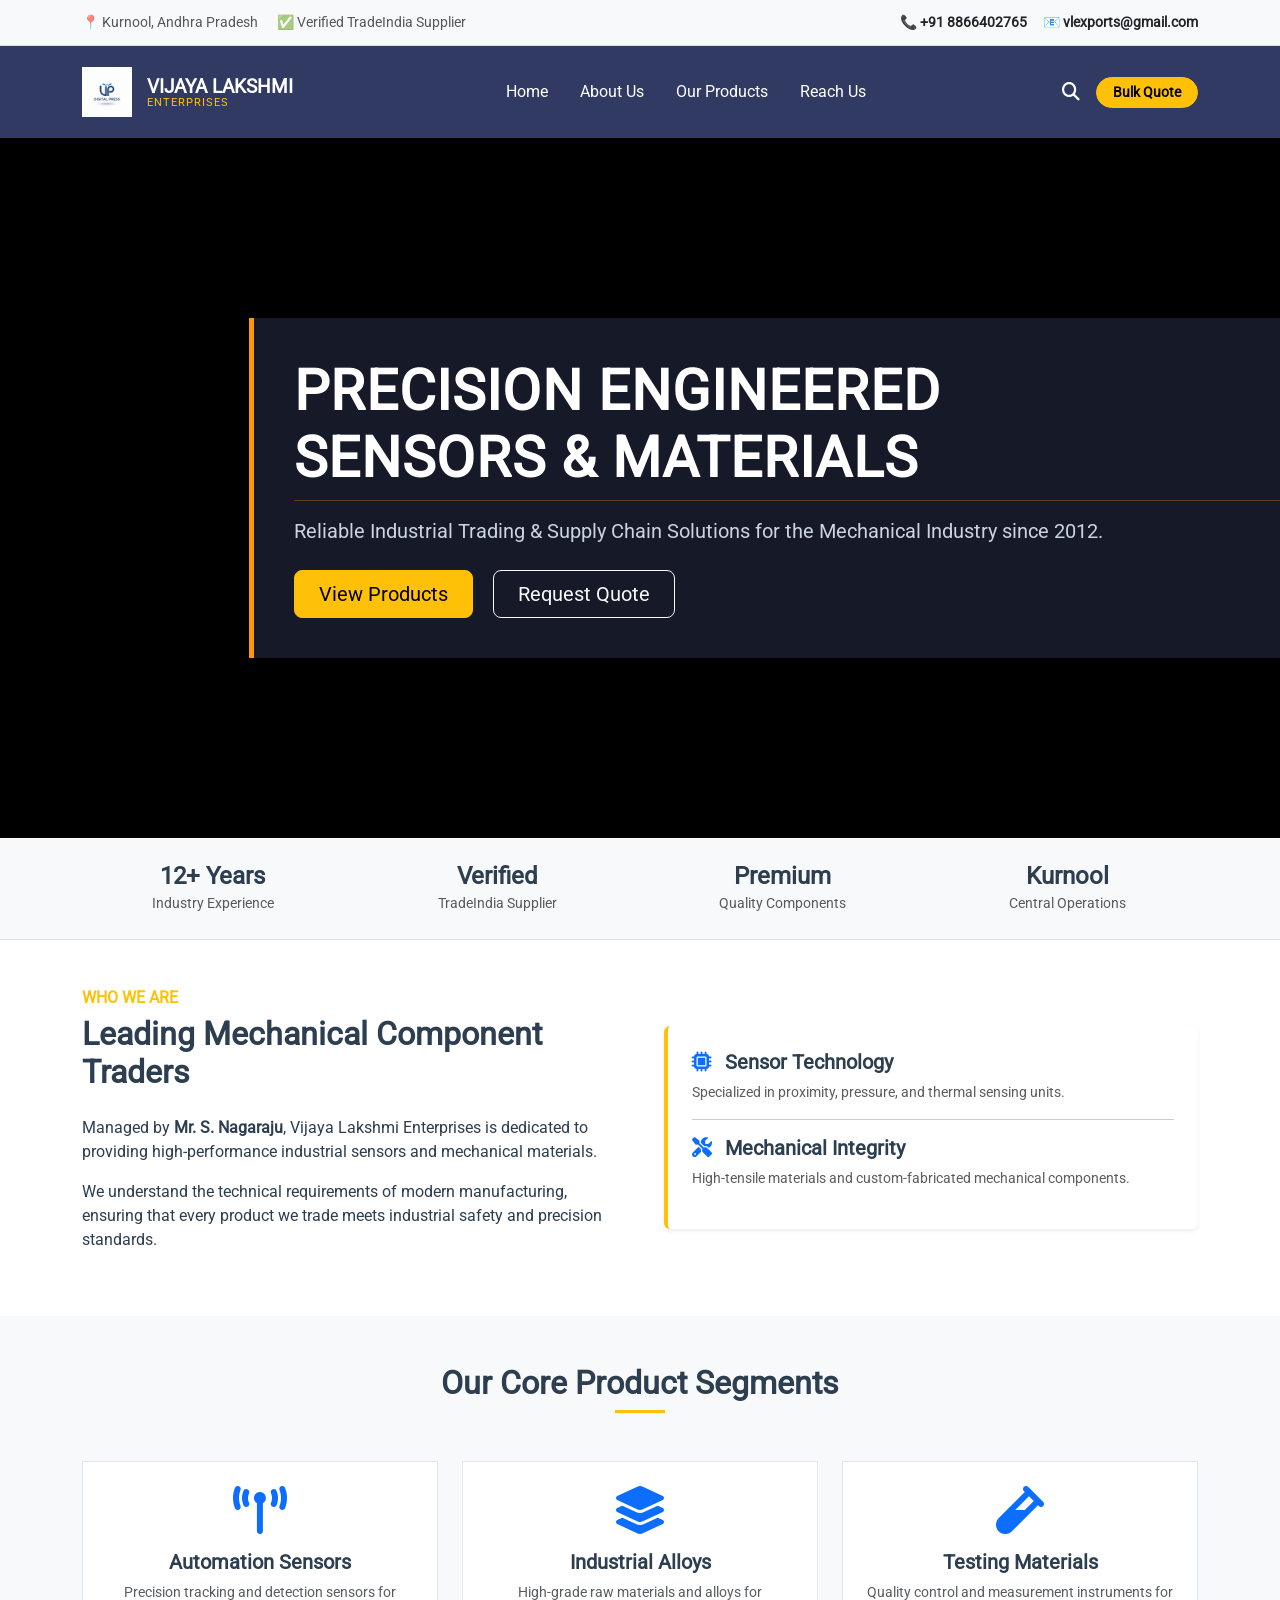
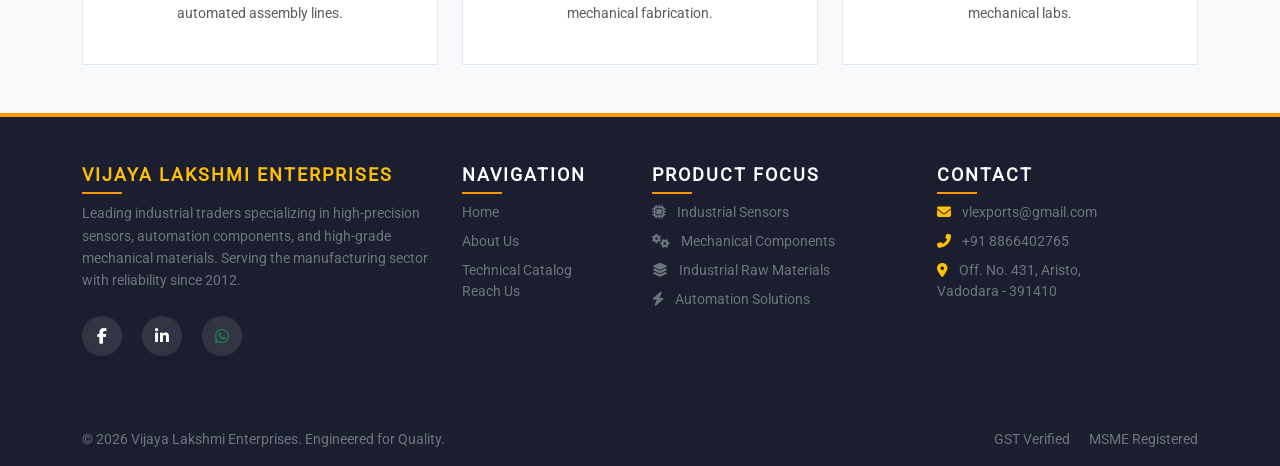
==== commit 4a6ea625: "Update index.html" ====
--- a/index.html
+++ b/index.html
@@ -11,7 +11,7 @@
 </head>
 <body>
 
-    <div id="header-placeholder"></div>
+    <div id="header"></div>
 
     <main>
         <section id="home" class="heroCarousel d-flex align-items-center">
@@ -105,38 +105,12 @@
         </section>
     </main>
 
-    <div id="footer-placeholder"></div>
+    <div id="footer"></div>
 
-    <script src="js/bootstrap.bundle.min.js"></script>
+    <script src="Js/bootstrap.bundle.min.js" defer></script>
+  <script src="Js/SearchBox.js" defer></script>
+  <script src="Js/InjectLayout.js" defer></script>
 
-    <script>
-        // High-reliability fetch script for local files
-        async function loadLayout(id, url) {
-            try {
-                const response = await fetch(url);
-                if (!response.ok) throw new Error(`HTTP error! status: ${response.status}`);
-                const content = await response.text();
-                document.getElementById(id).innerHTML = content;
-            } catch (e) {
-                console.error(`Error loading ${url}:`, e);
-            }
-        }
-
-        document.addEventListener("DOMContentLoaded", () => {
-            loadLayout('header-placeholder', 'header.html');
-            loadLayout('footer-placeholder', 'footer.html');
-        });
-
-        // Toggle Search functionality for the Header
-        function toggleSearchBox() {
-            const searchInput = document.getElementById('searchProduct');
-            if(searchInput) {
-                searchInput.classList.toggle('expanded');
-                if (searchInput.classList.contains('expanded')) {
-                    searchInput.focus();
-                }
-            }
-        }
-    </script>
+  
 </body>
 </html>
